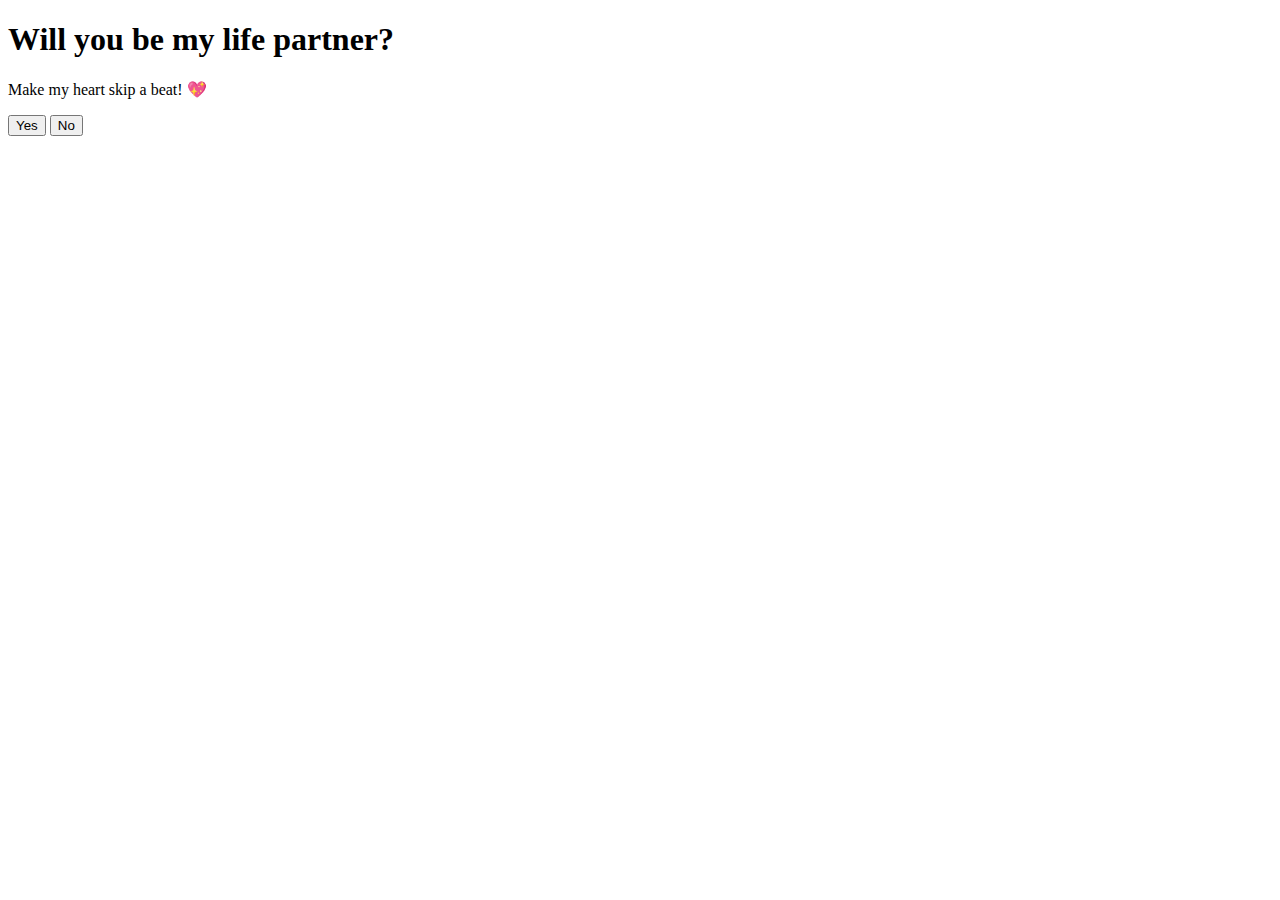
==== index.html @ f89fe5c1 "created style.css file" ====
<!DOCTYPE html>
<html lang="en">
  <head>
    <meta charset="UTF-8" />
    <meta name="viewport" content="width=device-width, initial-scale=1.0" />
    <title>Will You Be My Life Partner?</title>
    <link rel="stylesheet" href="css/style.css" />
  </head>
  <body>
    <div class="container">
      <h1>Will you be my life partner?</h1>
      <p class="description">Make my heart skip a beat! 💖</p>

      <div class="button-container">
        <button onclick="window.location.href='html/yes.html'">Yes</button>
        <button onclick="window.location.href='html/no.html'" class="no-button">
          No
        </button>
      </div>

      <!-- Floating Elements -->
      <div class="floating-elements">
        <div class="heart"></div>
        <div class="heart"></div>
        <div class="star"></div>
        <div class="star"></div>
      </div>
    </div>
  </body>
</html>
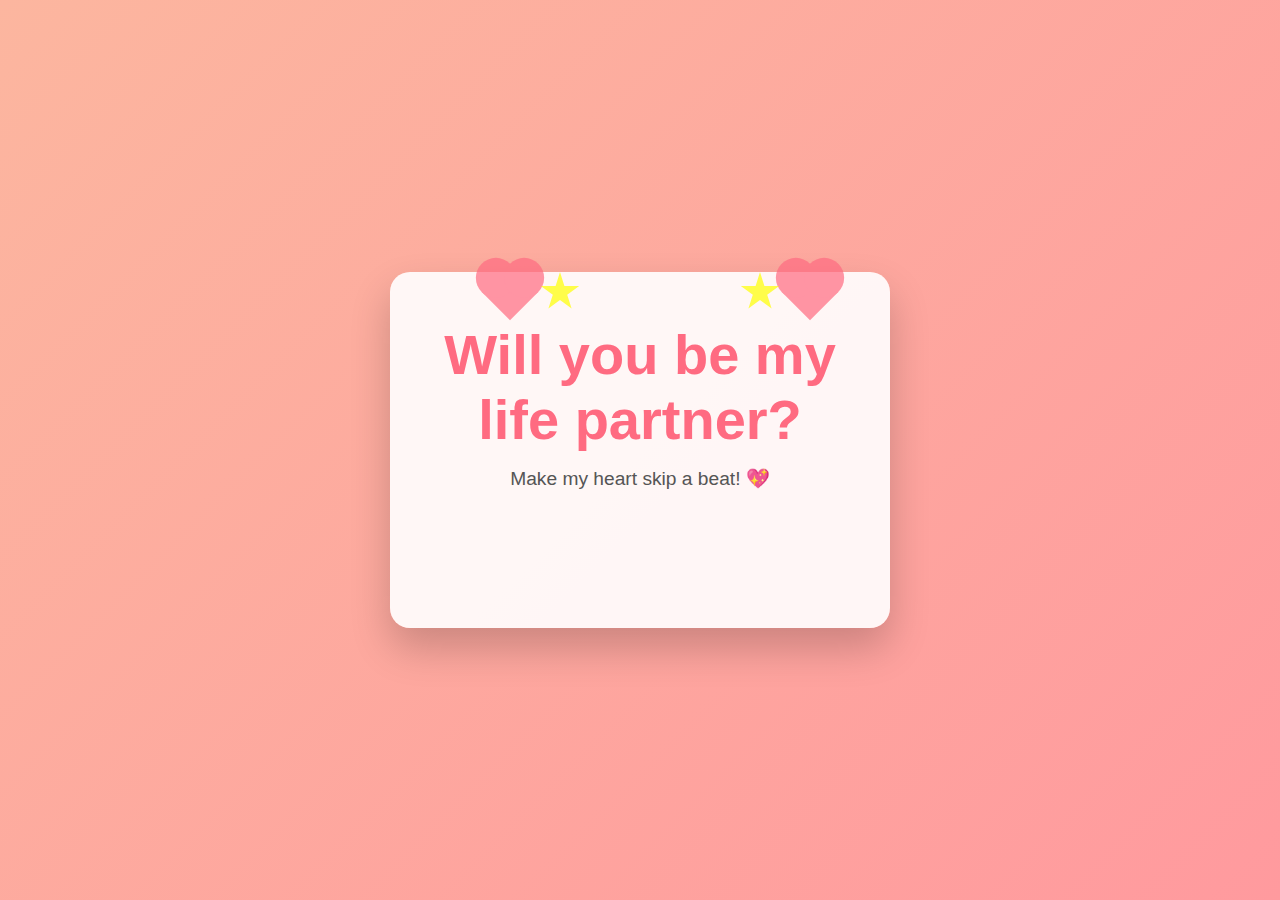
==== commit 0ca3d040: "created yes.html file" ====
--- a/index.html
+++ b/index.html
@@ -12,8 +12,13 @@
       <p class="description">Make my heart skip a beat! 💖</p>
 
       <div class="button-container">
-        <button onclick="window.location.href='html/yes.html'">Yes</button>
-        <button onclick="window.location.href='html/no.html'" class="no-button">
+        <button onclick="window.location.href='another-html-file/yes.html'">
+          Yes
+        </button>
+        <button
+          onclick="window.location.href='another-html-file/no.html'"
+          class="no-button"
+        >
           No
         </button>
       </div>
--- a/css/style.css
+++ b/css/style.css
@@ -0,0 +1,252 @@
+/* Global Styles */
+* {
+  margin: 0;
+  padding: 0;
+  box-sizing: border-box;
+  font-family: "Poppins", sans-serif;
+}
+
+body {
+  display: flex;
+  justify-content: center;
+  align-items: center;
+  height: 100vh;
+  background: linear-gradient(135deg, #fcb69f, #ff9a9e);
+  overflow: hidden;
+}
+
+/* Container Styles */
+.container {
+  text-align: center;
+  background: rgba(255, 255, 255, 0.9);
+  padding: 50px;
+  border-radius: 20px;
+  box-shadow: 0 20px 40px rgba(0, 0, 0, 0.2);
+  position: relative;
+  width: 80%;
+  max-width: 500px;
+  animation: slideIn 1.5s ease-out;
+}
+
+/* Heading and Description Animations */
+h1 {
+  font-size: 3.5em;
+  color: #ff6b81;
+  margin-bottom: 15px;
+  animation: fadeIn 1s ease;
+}
+
+.description {
+  font-size: 1.2em;
+  color: #555;
+  margin-bottom: 30px;
+  animation: fadeIn 1.5s ease;
+}
+
+/* Button Styles and Animations */
+.button-container {
+  display: flex;
+  justify-content: center;
+  gap: 20px;
+}
+
+button {
+  padding: 15px 30px;
+  font-size: 1.5em;
+  background-color: #ff6b81;
+  color: white;
+  border: none;
+  border-radius: 30px;
+  cursor: pointer;
+  transition: all 0.3s ease;
+  animation: buttonPop 1.2s ease forwards;
+  transform: scale(0);
+}
+
+button:hover {
+  background-color: #ff4757;
+  transform: translateY(-5px);
+}
+
+.no-button {
+  background-color: #576574;
+}
+
+.no-button:hover {
+  background-color: #2f3542;
+}
+
+/* Floating Elements */
+.floating-elements {
+  position: absolute;
+  top: 0;
+  left: 0;
+  width: 100%;
+  height: 100%;
+  pointer-events: none;
+}
+
+.heart,
+.star {
+  position: absolute;
+  width: 40px;
+  height: 40px;
+  animation: float 6s infinite ease-in-out;
+  opacity: 0.7;
+}
+
+.heart {
+  background-color: #ff6b81;
+  transform: rotate(-45deg);
+}
+
+.heart:before,
+.heart:after {
+  content: "";
+  position: absolute;
+  width: 40px;
+  height: 40px;
+  background-color: #ff6b81;
+  border-radius: 50%;
+}
+
+.heart:before {
+  top: -20px;
+  left: 0;
+}
+
+.heart:after {
+  top: 0;
+  left: 20px;
+}
+
+.star {
+  background-color: yellow;
+  clip-path: polygon(
+    50% 0%,
+    61% 35%,
+    98% 35%,
+    68% 57%,
+    79% 91%,
+    50% 70%,
+    21% 91%,
+    32% 57%,
+    2% 35%,
+    39% 35%
+  );
+  animation-duration: 8s;
+}
+
+/* Keyframe Animations */
+@keyframes slideIn {
+  from {
+    transform: translateY(-100%);
+    opacity: 0;
+  }
+  to {
+    transform: translateY(0);
+    opacity: 1;
+  }
+}
+
+@keyframes fadeIn {
+  from {
+    opacity: 0;
+  }
+  to {
+    opacity: 1;
+  }
+}
+
+@keyframes buttonPop {
+  from {
+    transform: scale(0);
+  }
+  to {
+    transform: scale(1);
+  }
+}
+
+@keyframes float {
+  0%,
+  100% {
+    transform: translateY(0);
+    opacity: 0.7;
+  }
+  50% {
+    transform: translateY(-100px);
+    opacity: 1;
+  }
+}
+
+/* Randomize Floating Elements */
+.heart:nth-child(1) {
+  left: 20%;
+  animation-duration: 6s;
+  animation-delay: 1s;
+}
+
+.heart:nth-child(2) {
+  left: 80%;
+  animation-duration: 7s;
+  animation-delay: 3s;
+}
+
+.star:nth-child(3) {
+  left: 30%;
+  animation-duration: 8s;
+  animation-delay: 2s;
+}
+
+.star:nth-child(4) {
+  left: 70%;
+  animation-duration: 9s;
+  animation-delay: 4s;
+}
+
+/* Responsive Styles */
+@media (max-width: 768px) {
+  h1 {
+    font-size: 2.5em;
+  }
+
+  .description {
+    font-size: 1em;
+  }
+
+  button {
+    padding: 12px 25px;
+    font-size: 1.2em;
+  }
+
+  .container {
+    width: 90%;
+    padding: 30px;
+  }
+}
+
+@media (max-width: 480px) {
+  h1 {
+    font-size: 2em;
+  }
+
+  .description {
+    font-size: 0.9em;
+  }
+
+  button {
+    padding: 10px 20px;
+    font-size: 1em;
+  }
+
+  .container {
+    width: 95%;
+    padding: 20px;
+  }
+
+  .heart,
+  .star {
+    width: 30px;
+    height: 30px;
+  }
+}
